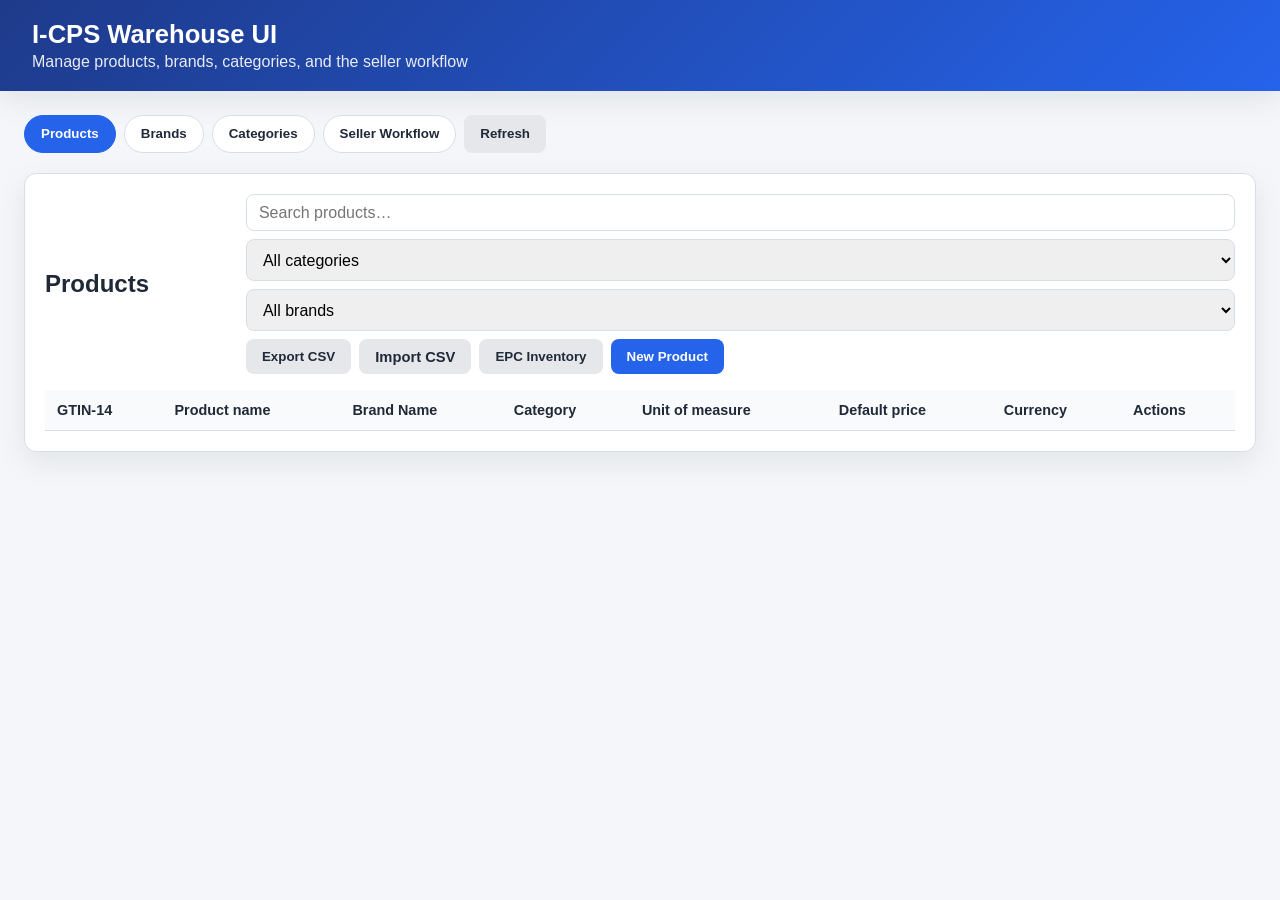
==== static/index.html @ 14b6ac22 "new updates" ====
<!DOCTYPE html>
<html lang="en">
  <head>
    <meta charset="UTF-8" />
    <meta name="viewport" content="width=device-width, initial-scale=1.0" />
    <title>ICPS Master UI — Product & Seller Workflow</title>
    <link rel="stylesheet" href="/static/css/styles.css" />
  </head>
  <body>
    <header>
      <h1>I-CPS Warehouse UI</h1>
      <p>Manage products, brands, categories, and the seller workflow</p>
    </header>

    <main class="layout">
      <div class="tabs">
        <button class="tab-btn active" data-tab="products">Products</button>
        <button class="tab-btn" data-tab="brands">Brands</button>
        <button class="tab-btn" data-tab="categories">Categories</button>
        <button class="tab-btn" data-tab="orders">Seller Workflow</button>
        <button class="btn btn-secondary" id="refresh-btn">Refresh</button>
      </div>

      <section id="orders-panel" class="panel">
        <div class="panel-header">
          <h2>Seller Operations Dashboard</h2>
          <div class="actions">
            <label class="auto-refresh-toggle">
              <input type="checkbox" id="orders-auto-refresh" checked />
              Auto-refresh
            </label>
            <input type="search" id="mqtt-audit-search" placeholder="Search MQTT audit…" />
            <button class="btn btn-secondary" id="simulate-po-btn">Simulate PO (850)</button>
          </div>
        </div>

        <div class="workflow-summary dashboard-kpis" id="workflow-summary">
          <div class="stat-card"><span class="stat-value" id="kpi-po-received">0</span><span class="stat-label">POs Received</span></div>
          <div class="stat-card"><span class="stat-value" id="kpi-po-ack">0</span><span class="stat-label">PO Ack Sent</span></div>
          <div class="stat-card"><span class="stat-value" id="kpi-preparation">0</span><span class="stat-label">In Preparation</span></div>
          <div class="stat-card stat-danger"><span class="stat-value" id="kpi-rfid-failures">0</span><span class="stat-label">RFID Failures</span></div>
          <div class="stat-card"><span class="stat-value" id="kpi-asn-sent">0</span><span class="stat-label">ASN Sent</span></div>
          <div class="stat-card"><span class="stat-value" id="kpi-products">0</span><span class="stat-label">Total Products</span></div>
          <div class="stat-card"><span class="stat-value" id="kpi-epcs">0</span><span class="stat-label">EPCs Available</span></div>
        </div>

        <div class="pipeline-bar" id="pipeline-bar"></div>

        <div class="mqtt-status-bar" id="mqtt-status-bar">
          <span class="mqtt-indicator" id="mqtt-indicator"></span>
          <span id="mqtt-status-text">Checking MQTT status…</span>
        </div>

        <div class="split-layout workflow-split">
          <div class="subpanel">
            <h3>Live Orders</h3>
            <div class="table-wrap">
              <table id="orders-table">
                <thead>
                  <tr>
                    <th>PO Number</th>
                    <th>Buyer</th>
                    <th>Status</th>
                    <th>GTINs</th>
                    <th>EPCs</th>
                    <th>Verification</th>
                    <th>ASN</th>
                    <th>Received</th>
                    <th>Actions</th>
                  </tr>
                </thead>
                <tbody></tbody>
              </table>
            </div>
          </div>
          <div class="subpanel">
            <h3>RFID Verification</h3>
            <div id="rfid-panel" class="rfid-panel">
              <p class="muted-text">Select an order to monitor RFID verification.</p>
            </div>
          </div>
        </div>

        <div class="split-layout workflow-split">
          <div class="subpanel">
            <h3>MQTT Monitor</h3>
            <div class="table-wrap">
              <table id="audit-table">
                <thead>
                  <tr>
                    <th>Time</th>
                    <th>Direction</th>
                    <th>Topic</th>
                    <th>Type</th>
                    <th>Correlation</th>
                    <th>Status</th>
                    <th>Actions</th>
                  </tr>
                </thead>
                <tbody></tbody>
              </table>
            </div>
          </div>
          <div class="subpanel">
            <h3>ASN Tracking</h3>
            <div class="table-wrap">
              <table id="asn-table">
                <thead>
                  <tr>
                    <th>ASN Number</th>
                    <th>PO Number</th>
                    <th>Carrier</th>
                    <th>Sent</th>
                    <th>EPCs</th>
                  </tr>
                </thead>
                <tbody></tbody>
              </table>
            </div>
          </div>
        </div>
      </section>

      <section id="products-panel" class="panel active">
        <div class="panel-header">
          <h2>Products</h2>
          <div class="actions">
            <input type="search" id="product-search" placeholder="Search products…" />
            <select id="product-category-filter"><option value="">All categories</option></select>
            <select id="product-brand-filter"><option value="">All brands</option></select>
            <button class="btn btn-secondary" id="export-products-btn">Export CSV</button>
            <label class="btn btn-secondary file-btn">
              Import CSV
              <input type="file" id="import-products-file" accept=".csv,text/csv" hidden />
            </label>
            <button class="btn btn-secondary" id="view-epc-inventory-btn">EPC Inventory</button>
            <button class="btn btn-primary" id="new-product-btn">New Product</button>
          </div>
        </div>
        <div class="table-wrap">
          <table id="products-table">
            <thead>
              <tr>
                <th>GTIN-14</th>
                <th>Product name</th>
                <th>Brand Name</th>
                <th>Category</th>
                <th>Unit of measure</th>
                <th>Default price</th>
                <th>Currency</th>
                <th>Actions</th>
              </tr>
            </thead>
            <tbody></tbody>
          </table>
        </div>
      </section>

      <section id="brands-panel" class="panel">
        <div class="panel-header">
          <h2>Brand Management</h2>
          <button class="btn btn-primary" id="new-brand-btn">Add Brand</button>
        </div>
        <div class="table-wrap">
          <table id="brands-table">
            <thead>
              <tr>
                <th>Brand Name</th>
                <th>Brand GLN</th>
                <th>Company prefix</th>
                <th>Address</th>
                <th>Actions</th>
              </tr>
            </thead>
            <tbody></tbody>
          </table>
        </div>
      </section>

      <section id="categories-panel" class="panel">
        <div class="panel-header">
          <h2>Category Management</h2>
          <div class="actions">
            <button class="btn btn-primary" id="new-category-btn">Add Category</button>
            <button class="btn btn-primary" id="new-subcategory-btn">Add Subcategory</button>
          </div>
        </div>
        <div class="split-layout">
          <div class="subpanel">
            <h3>Categories</h3>
            <div class="table-wrap">
              <table id="categories-table">
                <thead>
                  <tr>
                    <th>Name</th>
                    <th>Actions</th>
                  </tr>
                </thead>
                <tbody></tbody>
              </table>
            </div>
          </div>
          <div class="subpanel">
            <h3>Subcategories</h3>
            <div class="table-wrap">
              <table id="subcategories-table">
                <thead>
                  <tr>
                    <th>Name</th>
                    <th>Parent category</th>
                    <th>Actions</th>
                  </tr>
                </thead>
                <tbody></tbody>
              </table>
            </div>
          </div>
        </div>
      </section>
    </main>

    <div class="modal-backdrop" id="product-modal">
      <div class="modal" role="dialog" aria-modal="true" aria-labelledby="product-modal-title">
        <div class="modal-header">
          <h3 id="product-modal-title">New Product</h3>
        </div>
        <form id="product-form">
          <div class="modal-body">
            <div class="form-grid">
              <div class="form-field">
                <label class="required" for="gtin_14">GTIN-14</label>
                <input id="gtin_14" name="gtin_14" maxlength="14" inputmode="numeric" autocomplete="off" />
                <span class="field-error" data-error-for="gtin_14"></span>
              </div>
              <div class="form-field">
                <label class="required" for="product_name">Product name</label>
                <input id="product_name" name="product_name" maxlength="255" />
                <span class="field-error" data-error-for="product_name"></span>
              </div>
              <div class="form-field full-width">
                <label for="description">Description</label>
                <textarea id="description" name="description" rows="3"></textarea>
                <span class="field-error" data-error-for="description"></span>
              </div>
              <div class="form-field">
                <label for="category_id">Category</label>
                <select id="category_id" name="category_id"></select>
                <span class="field-error" data-error-for="category_id"></span>
              </div>
              <div class="form-field">
                <label for="sub_category_id">Subcategory</label>
                <select id="sub_category_id" name="sub_category_id" disabled></select>
                <span class="field-error" data-error-for="sub_category_id"></span>
              </div>
              <div class="form-field">
                <label class="required" for="unit_of_measure">Unit of measure</label>
                <input id="unit_of_measure" name="unit_of_measure" maxlength="50" placeholder="e.g. EA, BOX" />
                <span class="field-error" data-error-for="unit_of_measure"></span>
              </div>
              <div class="form-field">
                <label for="default_price">Default price</label>
                <input id="default_price" name="default_price" type="number" min="0" step="0.01" />
                <span class="field-error" data-error-for="default_price"></span>
              </div>
              <div class="form-field">
                <label class="required" for="currency">Currency</label>
                <input id="currency" name="currency" maxlength="3" placeholder="USD" />
                <span class="field-error" data-error-for="currency"></span>
              </div>
              <div class="form-field">
                <label class="required" for="brand_id">Brand Name</label>
                <select id="brand_id" name="brand_id"></select>
                <span class="field-error" data-error-for="brand_id"></span>
              </div>
              <div class="form-field full-width">
                <label for="gs1_digital_link">GS1 Digital Link</label>
                <input id="gs1_digital_link" name="gs1_digital_link" maxlength="512" placeholder="https://id.gs1.org/..." />
                <span class="field-error" data-error-for="gs1_digital_link"></span>
              </div>
            </div>
          </div>
          <div class="modal-footer">
            <button type="button" class="btn btn-secondary" data-close-modal="product-modal">Cancel</button>
            <button type="submit" class="btn btn-primary" id="product-save-btn" disabled>Save</button>
          </div>
        </form>
      </div>
    </div>

    <div class="modal-backdrop" id="brand-modal">
      <div class="modal" role="dialog" aria-modal="true" aria-labelledby="brand-modal-title">
        <div class="modal-header">
          <h3 id="brand-modal-title">Add Brand</h3>
        </div>
        <form id="brand-form">
          <div class="modal-body">
            <div class="form-grid">
              <div class="form-field">
                <label class="required" for="brand_name">Brand Name</label>
                <input id="brand_name" name="brand_name" maxlength="255" />
                <span class="field-error" data-error-for="brand_name"></span>
              </div>
              <div class="form-field">
                <label for="brand_gln">Brand GLN</label>
                <input id="brand_gln" name="brand_gln" maxlength="13" />
                <span class="field-error" data-error-for="brand_gln"></span>
              </div>
              <div class="form-field">
                <label for="company_prefix">Company prefix</label>
                <input id="company_prefix" name="company_prefix" maxlength="12" />
                <span class="field-error" data-error-for="company_prefix"></span>
              </div>
              <div class="form-field full-width">
                <label for="address">Address</label>
                <textarea id="address" name="address" rows="3"></textarea>
                <span class="field-error" data-error-for="address"></span>
              </div>
            </div>
          </div>
          <div class="modal-footer">
            <button type="button" class="btn btn-secondary" data-close-modal="brand-modal">Cancel</button>
            <button type="submit" class="btn btn-primary" id="brand-save-btn" disabled>Save</button>
          </div>
        </form>
      </div>
    </div>

    <div class="modal-backdrop" id="category-modal">
      <div class="modal" role="dialog" aria-modal="true" aria-labelledby="category-modal-title">
        <div class="modal-header">
          <h3 id="category-modal-title">Add Category</h3>
        </div>
        <form id="category-form">
          <div class="modal-body">
            <div class="form-field">
              <label class="required" for="category_name">Category name</label>
              <input id="category_name" name="name" maxlength="255" />
              <span class="field-error" data-error-for="name"></span>
            </div>
          </div>
          <div class="modal-footer">
            <button type="button" class="btn btn-secondary" data-close-modal="category-modal">Cancel</button>
            <button type="submit" class="btn btn-primary" id="category-save-btn" disabled>Save</button>
          </div>
        </form>
      </div>
    </div>

    <div class="modal-backdrop" id="subcategory-modal">
      <div class="modal" role="dialog" aria-modal="true" aria-labelledby="subcategory-modal-title">
        <div class="modal-header">
          <h3 id="subcategory-modal-title">Add Subcategory</h3>
        </div>
        <form id="subcategory-form">
          <div class="modal-body">
            <div class="form-grid">
              <div class="form-field">
                <label class="required" for="subcategory_name">Subcategory name</label>
                <input id="subcategory_name" name="name" maxlength="255" />
                <span class="field-error" data-error-for="name"></span>
              </div>
              <div class="form-field">
                <label class="required" for="subcategory_category_id">Parent category</label>
                <select id="subcategory_category_id" name="category_id"></select>
                <span class="field-error" data-error-for="category_id"></span>
              </div>
            </div>
          </div>
          <div class="modal-footer">
            <button type="button" class="btn btn-secondary" data-close-modal="subcategory-modal">Cancel</button>
            <button type="submit" class="btn btn-primary" id="subcategory-save-btn" disabled>Save</button>
          </div>
        </form>
      </div>
    </div>

    <div class="modal-backdrop" id="order-detail-modal">
      <div class="modal modal-wide" role="dialog" aria-modal="true" aria-labelledby="order-detail-title">
        <div class="modal-header">
          <h3 id="order-detail-title">Order Details</h3>
        </div>
        <div class="modal-body" id="order-detail-body"></div>
        <div class="modal-footer">
          <button type="button" class="btn btn-secondary" id="force-ship-btn" hidden>Force Ship</button>
          <button type="button" class="btn btn-secondary" data-close-modal="order-detail-modal">Close</button>
        </div>
      </div>
    </div>

    <div class="modal-backdrop" id="message-detail-modal">
      <div class="modal modal-wide" role="dialog" aria-modal="true" aria-labelledby="message-detail-title">
        <div class="modal-header">
          <h3 id="message-detail-title">Message Payload</h3>
        </div>
        <div class="modal-body">
          <pre id="message-detail-json" class="json-view"></pre>
        </div>
        <div class="modal-footer">
          <button type="button" class="btn btn-secondary" data-close-modal="message-detail-modal">Close</button>
        </div>
      </div>
    </div>

    <div class="modal-backdrop" id="import-preview-modal">
      <div class="modal modal-wide" role="dialog" aria-modal="true" aria-labelledby="import-preview-title">
        <div class="modal-header">
          <h3 id="import-preview-title">Import Preview</h3>
        </div>
        <div class="modal-body" id="import-preview-body"></div>
        <div class="modal-footer">
          <button type="button" class="btn btn-secondary" data-close-modal="import-preview-modal">Cancel</button>
          <button type="button" class="btn btn-primary" id="confirm-import-btn" disabled>Confirm Import</button>
        </div>
      </div>
    </div>

    <div class="modal-backdrop" id="epc-inventory-modal">
      <div class="modal modal-wide" role="dialog" aria-modal="true" aria-labelledby="epc-inventory-title">
        <div class="modal-header">
          <h3 id="epc-inventory-title">EPC Inventory</h3>
        </div>
        <div class="modal-body">
          <div class="table-wrap">
            <table id="epc-inventory-table">
              <thead>
                <tr>
                  <th>EPC</th>
                  <th>GTIN</th>
                  <th>Status</th>
                  <th>Last Updated</th>
                </tr>
              </thead>
              <tbody></tbody>
            </table>
          </div>
        </div>
        <div class="modal-footer">
          <button type="button" class="btn btn-secondary" data-close-modal="epc-inventory-modal">Close</button>
        </div>
      </div>
    </div>

    <div class="toast" id="toast" role="status" aria-live="polite"></div>
    <script type="module" src="/static/js/app.js"></script>
  </body>
</html>
---- static/css/styles.css ----
:root {
  --bg: #f4f6f9;
  --surface: #ffffff;
  --border: #d8dee9;
  --text: #1f2937;
  --muted: #6b7280;
  --primary: #2563eb;
  --primary-hover: #1d4ed8;
  --danger: #dc2626;
  --danger-hover: #b91c1c;
  --success: #059669;
  --warning-bg: #fff7ed;
  --error: #b91c1c;
  --shadow: 0 10px 30px rgba(15, 23, 42, 0.08);
  --radius: 12px;
}

* {
  box-sizing: border-box;
}

body {
  margin: 0;
  font-family: "Segoe UI", Tahoma, Geneva, Verdana, sans-serif;
  background: var(--bg);
  color: var(--text);
}

header {
  background: linear-gradient(135deg, #1e3a8a, #2563eb);
  color: white;
  padding: 1.25rem 2rem;
  box-shadow: var(--shadow);
}

header h1 {
  margin: 0 0 0.25rem;
  font-size: 1.6rem;
}

header p {
  margin: 0;
  opacity: 0.9;
}

.layout {
  max-width: 1280px;
  margin: 0 auto;
  padding: 1.5rem;
}

.tabs {
  display: flex;
  gap: 0.5rem;
  margin-bottom: 1.25rem;
  flex-wrap: wrap;
}

.tab-btn {
  border: 1px solid var(--border);
  background: var(--surface);
  color: var(--text);
  padding: 0.65rem 1rem;
  border-radius: 999px;
  cursor: pointer;
  font-weight: 600;
}

.tab-btn.active {
  background: var(--primary);
  border-color: var(--primary);
  color: white;
}

.panel {
  display: none;
  background: var(--surface);
  border: 1px solid var(--border);
  border-radius: var(--radius);
  box-shadow: var(--shadow);
  padding: 1.25rem;
}

.panel.active {
  display: block;
}

.panel-header {
  display: flex;
  justify-content: space-between;
  align-items: center;
  gap: 1rem;
  margin-bottom: 1rem;
  flex-wrap: wrap;
}

.panel-header h2 {
  margin: 0;
}

.btn {
  border: none;
  border-radius: 8px;
  padding: 0.6rem 1rem;
  font-weight: 600;
  cursor: pointer;
}

.btn-primary {
  background: var(--primary);
  color: white;
}

.btn-primary:hover:not(:disabled) {
  background: var(--primary-hover);
}

.btn-secondary {
  background: #e5e7eb;
  color: var(--text);
}

.btn-danger {
  background: var(--danger);
  color: white;
}

.btn-danger:hover:not(:disabled) {
  background: var(--danger-hover);
}

.btn:disabled {
  opacity: 0.55;
  cursor: not-allowed;
}

.table-wrap {
  overflow-x: auto;
}

table {
  width: 100%;
  border-collapse: collapse;
}

th,
td {
  padding: 0.75rem;
  border-bottom: 1px solid var(--border);
  text-align: left;
  vertical-align: top;
}

th {
  background: #f8fafc;
  font-size: 0.9rem;
}

.actions {
  display: flex;
  gap: 0.5rem;
  flex-wrap: wrap;
}

.empty-state {
  padding: 2rem;
  text-align: center;
  color: var(--muted);
}

.modal-backdrop {
  position: fixed;
  inset: 0;
  background: rgba(15, 23, 42, 0.45);
  display: none;
  align-items: center;
  justify-content: center;
  padding: 1rem;
  z-index: 1000;
}

.modal-backdrop.open {
  display: flex;
}

.modal {
  background: var(--surface);
  border-radius: var(--radius);
  width: min(720px, 100%);
  max-height: 90vh;
  overflow: auto;
  box-shadow: var(--shadow);
}

.modal-header,
.modal-footer {
  padding: 1rem 1.25rem;
  border-bottom: 1px solid var(--border);
}

.modal-footer {
  border-bottom: none;
  border-top: 1px solid var(--border);
  display: flex;
  justify-content: flex-end;
  gap: 0.75rem;
}

.modal-body {
  padding: 1.25rem;
}

.modal-header h3 {
  margin: 0;
}

.form-grid {
  display: grid;
  grid-template-columns: repeat(2, minmax(0, 1fr));
  gap: 1rem;
}

.form-field {
  display: flex;
  flex-direction: column;
  gap: 0.35rem;
}

.form-field.full-width {
  grid-column: 1 / -1;
}

label {
  font-weight: 600;
  font-size: 0.92rem;
}

.required::after {
  content: " *";
  color: var(--danger);
}

input,
select,
textarea {
  width: 100%;
  border: 1px solid var(--border);
  border-radius: 8px;
  padding: 0.65rem 0.75rem;
  font: inherit;
}

input.invalid,
select.invalid,
textarea.invalid {
  border-color: var(--error);
  background: #fff5f5;
}

.field-error {
  color: var(--error);
  font-size: 0.82rem;
  min-height: 1rem;
}

.badge {
  display: inline-block;
  padding: 0.15rem 0.5rem;
  border-radius: 999px;
  background: #eff6ff;
  color: #1d4ed8;
  font-size: 0.8rem;
  font-weight: 600;
}

.status-badge {
  display: inline-block;
  padding: 0.2rem 0.55rem;
  border-radius: 999px;
  font-size: 0.78rem;
  font-weight: 700;
  text-transform: uppercase;
  letter-spacing: 0.02em;
}

.status-received {
  background: #dbeafe;
  color: #1d4ed8;
}

.status-acknowledged {
  background: #fef3c7;
  color: #b45309;
}

.status-picking {
  background: #ffedd5;
  color: #c2410c;
}

.status-allocated {
  background: #ede9fe;
  color: #6d28d9;
}

.status-verified {
  background: #dcfce7;
  color: #15803d;
}

.status-asn-sent {
  background: #d1fae5;
  color: #047857;
}

.verification-badge {
  display: inline-block;
  padding: 0.15rem 0.5rem;
  border-radius: 999px;
  font-size: 0.78rem;
  font-weight: 700;
}

.verification-pass {
  background: #dcfce7;
  color: #15803d;
}

.verification-fail {
  background: #fee2e2;
  color: #b91c1c;
}

.direction-badge {
  display: inline-block;
  padding: 0.15rem 0.45rem;
  border-radius: 6px;
  font-size: 0.75rem;
  font-weight: 700;
}

.direction-inbound {
  background: #ecfeff;
  color: #0e7490;
}

.direction-outbound {
  background: #fff7ed;
  color: #c2410c;
}

.workflow-summary {
  display: grid;
  grid-template-columns: repeat(5, minmax(0, 1fr));
  gap: 0.75rem;
  margin-bottom: 1rem;
}

.stat-card {
  background: #f8fafc;
  border: 1px solid var(--border);
  border-radius: 10px;
  padding: 0.85rem 1rem;
  display: flex;
  flex-direction: column;
  gap: 0.25rem;
}

.stat-value {
  font-size: 1.5rem;
  font-weight: 700;
  color: var(--primary);
}

.stat-label {
  font-size: 0.82rem;
  color: var(--muted);
}

.mqtt-status-bar {
  display: flex;
  align-items: center;
  gap: 0.5rem;
  padding: 0.65rem 0.85rem;
  border: 1px solid var(--border);
  border-radius: 8px;
  background: #fbfdff;
  margin-bottom: 1rem;
  font-size: 0.9rem;
}

.mqtt-indicator {
  width: 10px;
  height: 10px;
  border-radius: 50%;
  flex-shrink: 0;
}

.mqtt-indicator.online {
  background: var(--success);
}

.mqtt-indicator.offline {
  background: var(--danger);
}

.mqtt-indicator.disabled {
  background: #9ca3af;
}

.workflow-split {
  align-items: start;
}

.auto-refresh-toggle {
  display: inline-flex;
  align-items: center;
  gap: 0.35rem;
  font-size: 0.9rem;
  color: var(--muted);
}

.modal-wide {
  width: min(920px, 100%);
}

.detail-grid {
  display: grid;
  grid-template-columns: repeat(2, minmax(0, 1fr));
  gap: 0.75rem 1rem;
  margin-bottom: 1rem;
}

.detail-section {
  margin-top: 1.25rem;
}

.detail-section h4 {
  margin: 0 0 0.65rem;
}

.workflow-timeline {
  display: grid;
  gap: 0.65rem;
}

.workflow-step {
  display: flex;
  gap: 0.75rem;
  align-items: flex-start;
  padding: 0.65rem 0.75rem;
  border: 1px solid var(--border);
  border-radius: 8px;
  background: #fafafa;
}

.workflow-step.completed {
  border-color: #bbf7d0;
  background: #f0fdf4;
}

.workflow-step.active {
  border-color: #93c5fd;
  background: #eff6ff;
}

.workflow-step-marker {
  width: 28px;
  height: 28px;
  border-radius: 50%;
  background: var(--primary);
  color: white;
  display: grid;
  place-items: center;
  font-size: 0.82rem;
  font-weight: 700;
  flex-shrink: 0;
}

.workflow-step-content {
  display: flex;
  flex-direction: column;
  gap: 0.15rem;
}

.workflow-step-meta,
.workflow-step-time,
.muted-text {
  color: var(--muted);
  font-size: 0.85rem;
}

.nested-table {
  font-size: 0.92rem;
}

.json-view {
  background: #0f172a;
  color: #e2e8f0;
  padding: 1rem;
  border-radius: 8px;
  overflow: auto;
  max-height: 280px;
  font-size: 0.82rem;
  line-height: 1.45;
  margin: 0;
}

.split-layout {
  display: grid;
  grid-template-columns: 1fr 1fr;
  gap: 1rem;
}

.subpanel {
  border: 1px solid var(--border);
  border-radius: 10px;
  padding: 1rem;
  background: #fbfdff;
}

.subpanel h3 {
  margin-top: 0;
}

.toast {
  position: fixed;
  right: 1rem;
  bottom: 1rem;
  background: #111827;
  color: white;
  padding: 0.85rem 1rem;
  border-radius: 8px;
  box-shadow: var(--shadow);
  opacity: 0;
  transform: translateY(10px);
  transition: all 0.2s ease;
  z-index: 1100;
}

.toast.show {
  opacity: 1;
  transform: translateY(0);
}

.toast.error {
  background: var(--danger);
}

@media (max-width: 900px) {
  .form-grid,
  .split-layout,
  .workflow-summary,
  .detail-grid,
  .pipeline-bar {
    grid-template-columns: 1fr;
  }
}

.dashboard-kpis {
  grid-template-columns: repeat(4, minmax(0, 1fr));
}

.stat-danger .stat-value {
  color: var(--danger);
}

.pipeline-bar {
  display: grid;
  grid-template-columns: repeat(6, minmax(0, 1fr));
  gap: 0.5rem;
  margin: 1rem 0;
}

.pipeline-stage {
  background: #f8fafc;
  border: 1px solid var(--border);
  border-radius: 10px;
  padding: 0.75rem;
  text-align: center;
}

.pipeline-count {
  font-size: 1.4rem;
  font-weight: 700;
}

.pipeline-label {
  font-size: 0.78rem;
  color: var(--muted);
}

.pipeline-arrow {
  display: block;
  margin-top: 0.35rem;
  color: var(--muted);
}

.rfid-panel {
  display: grid;
  gap: 0.75rem;
}

.rfid-header {
  display: flex;
  justify-content: space-between;
  gap: 1rem;
  flex-wrap: wrap;
  align-items: center;
}

.verification-result {
  padding: 0.75rem;
  border-radius: 8px;
  border: 1px solid var(--border);
}

.verification-result.result-pass {
  background: #f0fdf4;
  border-color: #86efac;
}

.verification-result.result-fail {
  background: #fef2f2;
  border-color: #fca5a5;
}

.epc-list-block ul {
  margin: 0.35rem 0 0;
  padding-left: 1.1rem;
}

.selected-row {
  background: #eff6ff;
}

.file-btn {
  cursor: pointer;
}

#mqtt-audit-search,
#product-search {
  min-width: 220px;
  padding: 0.55rem 0.75rem;
  border: 1px solid var(--border);
  border-radius: 8px;
}
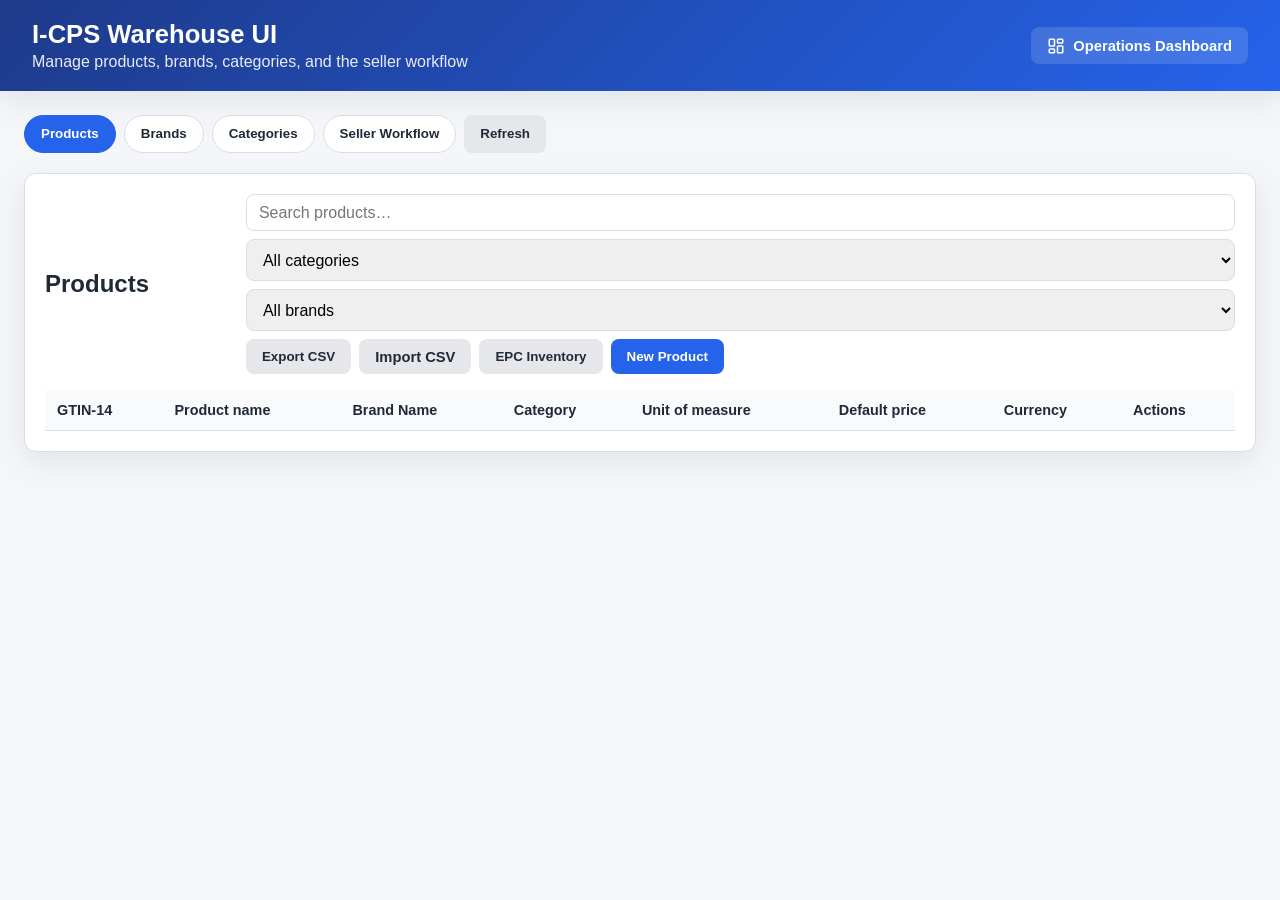
==== commit c3e1e88a: "adding dashboard" ====
--- a/static/index.html
+++ b/static/index.html
@@ -7,9 +7,22 @@
     <link rel="stylesheet" href="/static/css/styles.css" />
   </head>
   <body>
-    <header>
-      <h1>I-CPS Warehouse UI</h1>
-      <p>Manage products, brands, categories, and the seller workflow</p>
+    <header class="site-header">
+      <div class="header-inner">
+        <div class="header-copy">
+          <h1>I-CPS Warehouse UI</h1>
+          <p>Manage products, brands, categories, and the seller workflow</p>
+        </div>
+        <a href="/dashboard" class="btn btn-dashboard" title="Open Seller Operations Dashboard">
+          <svg width="18" height="18" viewBox="0 0 24 24" fill="none" stroke="currentColor" stroke-width="2" aria-hidden="true">
+            <rect x="3" y="3" width="7" height="9" rx="1"></rect>
+            <rect x="14" y="3" width="7" height="5" rx="1"></rect>
+            <rect x="14" y="12" width="7" height="9" rx="1"></rect>
+            <rect x="3" y="16" width="7" height="5" rx="1"></rect>
+          </svg>
+          Operations Dashboard
+        </a>
+      </div>
     </header>
 
     <main class="layout">
--- a/static/css/styles.css
+++ b/static/css/styles.css
@@ -26,11 +26,55 @@
   color: var(--text);
 }
 
-header {
+header,
+.site-header {
   background: linear-gradient(135deg, #1e3a8a, #2563eb);
   color: white;
   padding: 1.25rem 2rem;
   box-shadow: var(--shadow);
+}
+
+.header-inner {
+  max-width: 1280px;
+  margin: 0 auto;
+  display: flex;
+  align-items: center;
+  justify-content: space-between;
+  gap: 1rem;
+  flex-wrap: wrap;
+}
+
+.header-copy h1 {
+  margin: 0 0 0.25rem;
+  font-size: 1.6rem;
+}
+
+.header-copy p {
+  margin: 0;
+  opacity: 0.9;
+}
+
+.btn-dashboard {
+  display: inline-flex;
+  align-items: center;
+  gap: 0.55rem;
+  padding: 0.7rem 1.1rem;
+  border-radius: 999px;
+  background: rgba(255, 255, 255, 0.14);
+  color: white;
+  text-decoration: none;
+  font-weight: 600;
+  font-size: 0.92rem;
+  border: 1px solid rgba(255, 255, 255, 0.28);
+  backdrop-filter: blur(8px);
+  transition: all 0.2s ease;
+  white-space: nowrap;
+}
+
+.btn-dashboard:hover {
+  background: rgba(255, 255, 255, 0.22);
+  transform: translateY(-1px);
+  box-shadow: 0 8px 24px rgba(15, 23, 42, 0.18);
 }
 
 header h1 {
